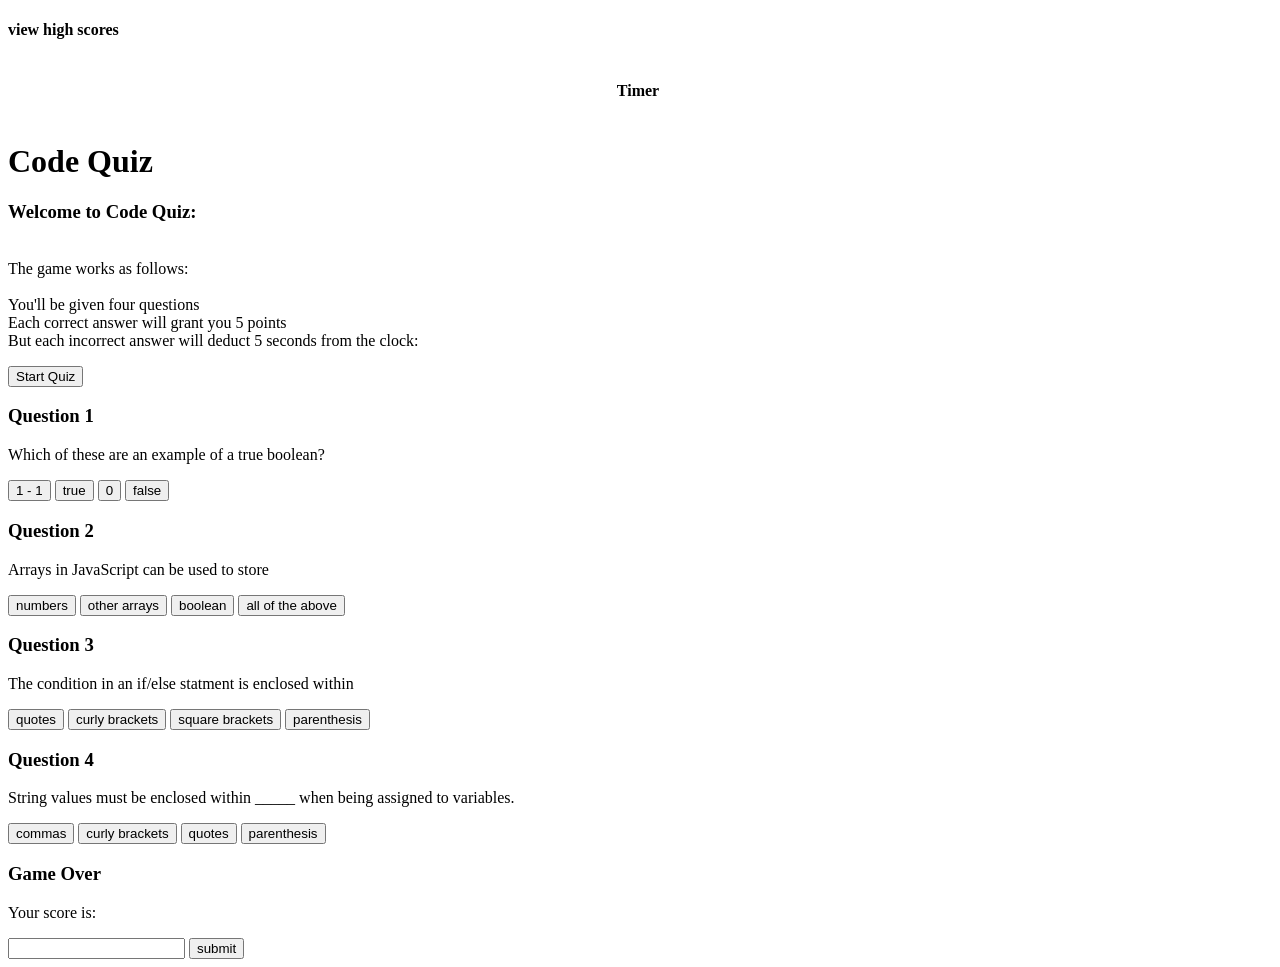
==== index.html @ 246d3d37 "moved the index.html and READ.md file out of the root folder so I can deploy it to Github pages" ====
<!DOCTYPE html>
<html lang="en">

<head>
    <meta charset="UTF-8">
    <meta name="viewport" content="width=device-width, initial-scale=1.0">
    <link rel="stylesheet" href="./Assets/rest.cs">
    <link rel="stylesheet" href="./Assets/style.css">
    <title>Code Quiz</title>
</head>
<header>

</header>

<body>
    <header>

        <h4>
            view high scores
        </h4>

        <div style="text-align:center;">
            <h4 style="display:inline-block">
                Timer
            </h4>
            <div style="display:inline-block" id="timeCounter">
            </div>
        </div>

        <div id="startPage" class="center">
            <h1>
                Code Quiz
            </h1>
            <p>
                <span>
                    <h3>Welcome to Code Quiz:</h3>
                </span> <br>
                <span>The game works as follows:</span> <br>
                <br>
                <span>You'll be given four questions</span> <br>
                <span>Each correct answer will grant you 5 points</span> <br>
                <span>But each incorrect answer will deduct 5 seconds from the clock:</span>
            </p>
            <button id="startQuiz">
                Start Quiz
            </button>
        </div>

        <div id="Page1" class="hide" class="black">
            <h3>
                Question 1
            </h3>
            <p>
                Which of these are an example of a true boolean?
            </p>
            <button id="option1" onclick="answerButtonHandler()">1 - 1</button>
            <button id="option2" onclick="answerButtonHandler(1)">true</button>
            <button id="option3" onclick="answerButtonHandler()">0</button>
            <button id="option4" onclick="answerButtonHandler()">false</button>
        </div>

        <div id="Page2" class="hide" class="center">
            <h3>
                Question 2
            </h3>
            <p>
                Arrays in JavaScript can be used to store
            </p>
            <button id="option1" onclick="answerButtonHandler()">numbers</button>
            <button id="option2" onclick="answerButtonHandler()">other arrays</button>
            <button id="option3" onclick="answerButtonHandler()">boolean</button>
            <button id="option4" onclick="answerButtonHandler(1)">all of the above</button>
        </div>


        <div id="Page3" class="hide" class="center">
            <h3>
                Question 3
            </h3>

            <p>
                The condition in an if/else statment is enclosed within
            </p>
            <button id="option1" onclick="answerButtonHandler()">quotes</button>
            <button id="option2" onclick="answerButtonHandler()">curly brackets</button>
            <button id="option3" onclick="answerButtonHandler()">square brackets</button>
            <button id="option4" onclick="answerButtonHandler(1)">parenthesis</button>
        </div>


        <div id="Page4" class="hide" class="black">
            <h3>
                Question 4
            </h3>
            <p>
                String values must be enclosed within _____ when being assigned to variables.
            </p>
            <button id="option1" onclick="answerButtonHandler()">commas</button>
            <button id="option2" onclick="answerButtonHandler()">curly brackets</button>
            <button id="option3" onclick="answerButtonHandler(1)">quotes</button>
            <button id="option4" onclick="answerButtonHandler()">parenthesis</button>
        </div>

        <div id="Page5" class="hide" class="center">
            <h3>
                Game Over
            </h3>
            <p>
                Your score is: <span id="currentScore"></span>
            </p>
            <input type="text" id="userInital">
            <button onclick="submitQuiz()">submit</button>

        </div>




    </header>


    <script src="./Assets/script.js"></script>
</body>

</html>
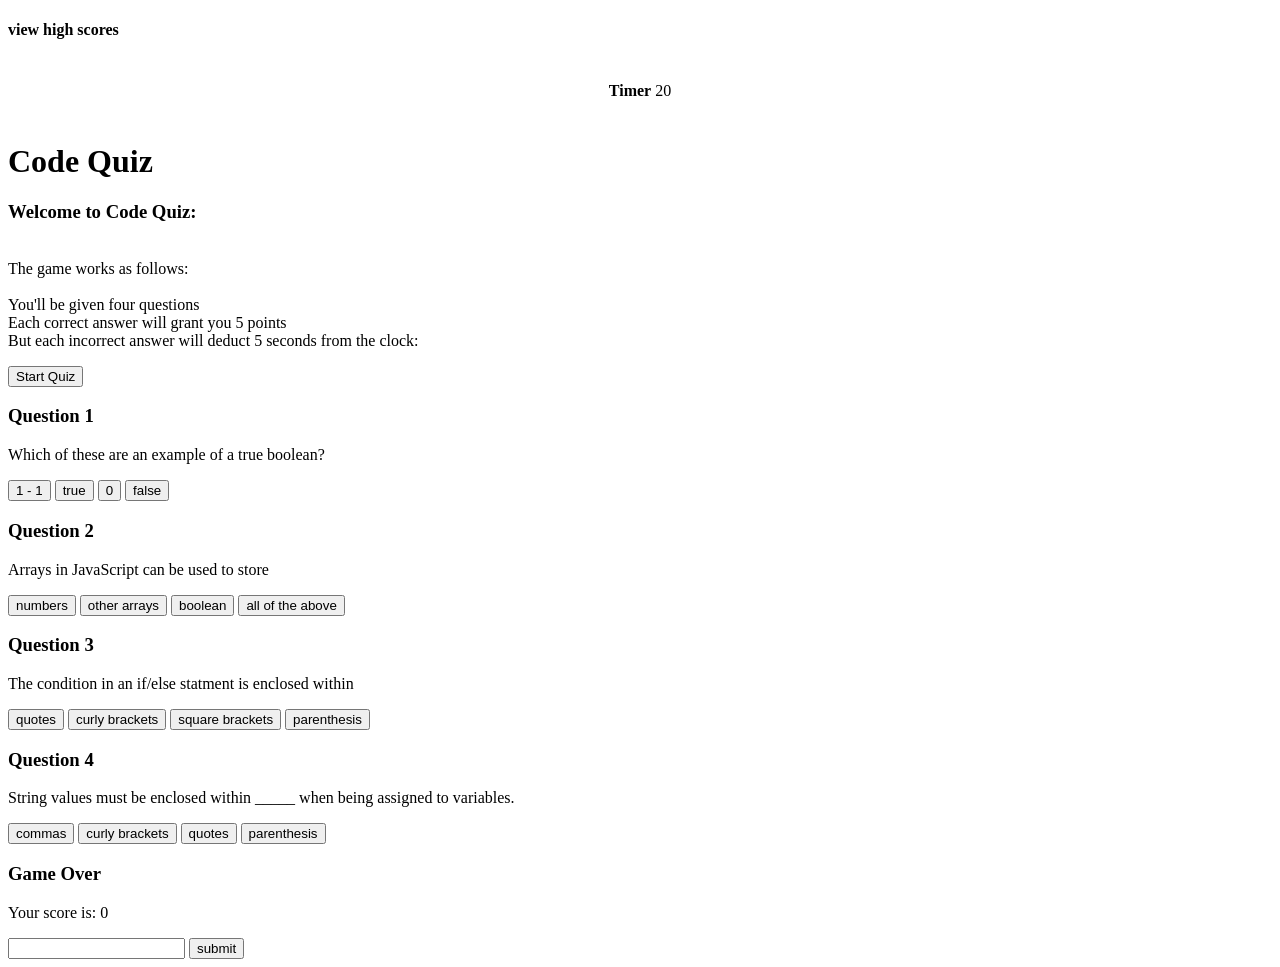
==== commit a79f7489: "I had to change the path for the JavaScript file" ====
--- a/index.html
+++ b/index.html
@@ -119,7 +119,7 @@
     </header>
 
 
-    <script src="./Assets/script.js"></script>
+    <script src="./CodeQuiz/assets/script.js"></script>
 </body>
 
 </html>
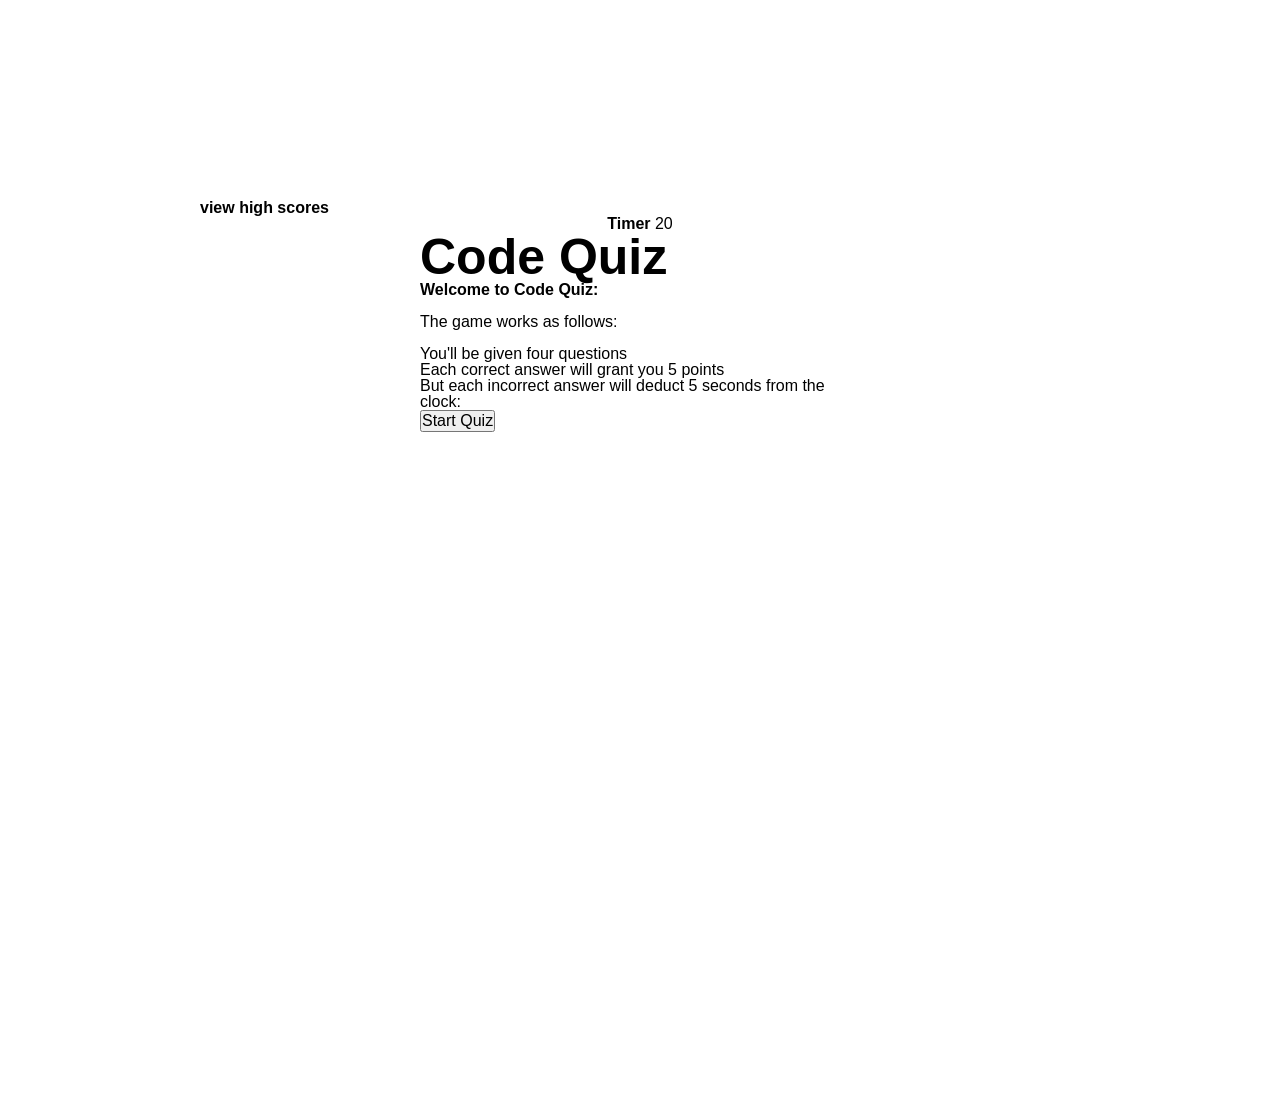
==== commit 6a33e523: "changed the path for my style.css and reset.css files" ====
--- a/index.html
+++ b/index.html
@@ -4,8 +4,8 @@
 <head>
     <meta charset="UTF-8">
     <meta name="viewport" content="width=device-width, initial-scale=1.0">
-    <link rel="stylesheet" href="./Assets/rest.cs">
-    <link rel="stylesheet" href="./Assets/style.css">
+    <link rel="stylesheet" href="./CodeQuiz/assets/rest.css">
+    <link rel="stylesheet" href="./CodeQuiz/assets/style.css">
     <title>Code Quiz</title>
 </head>
 <header>
@@ -119,7 +119,7 @@
     </header>
 
 
-    <script src="./CodeQuiz/assets/script.js"></script>
+    <script src="./script.js"></script>
 </body>
 
 </html>
--- a/CodeQuiz/assets/rest.css
+++ b/CodeQuiz/assets/rest.css
@@ -0,0 +1,41 @@
+* {
+    margin: 0;
+    padding: 0;
+    box-sizing: border-box;
+}
+
+html {
+    height: 100%;
+}
+
+body {
+    min-height: 100%;
+    line-height: 1;
+    font-family: sans-serif;
+}
+
+h1,
+h2,
+h3,
+h4,
+h5,
+h6 {
+    font-size: 100%;
+}
+
+input,
+select,
+option,
+optgroup,
+textarea,
+button,
+pre,
+code {
+    font-size: 100%;
+    font-family: inherit;
+}
+
+ol,
+ul {
+    list-style: none;
+}
--- a/CodeQuiz/assets/style.css
+++ b/CodeQuiz/assets/style.css
@@ -0,0 +1,26 @@
+body {
+  margin: 200px;
+}
+
+h1 {
+  font-size: 50px;
+}
+
+.center {
+  width: 50%;
+  margin: auto;
+}
+
+div button {
+  display: flex;
+  flex-direction: column;
+}
+
+.hide {
+  display: none;
+}
+
+.black {
+  width: 50%;
+  margin: auto;
+}
